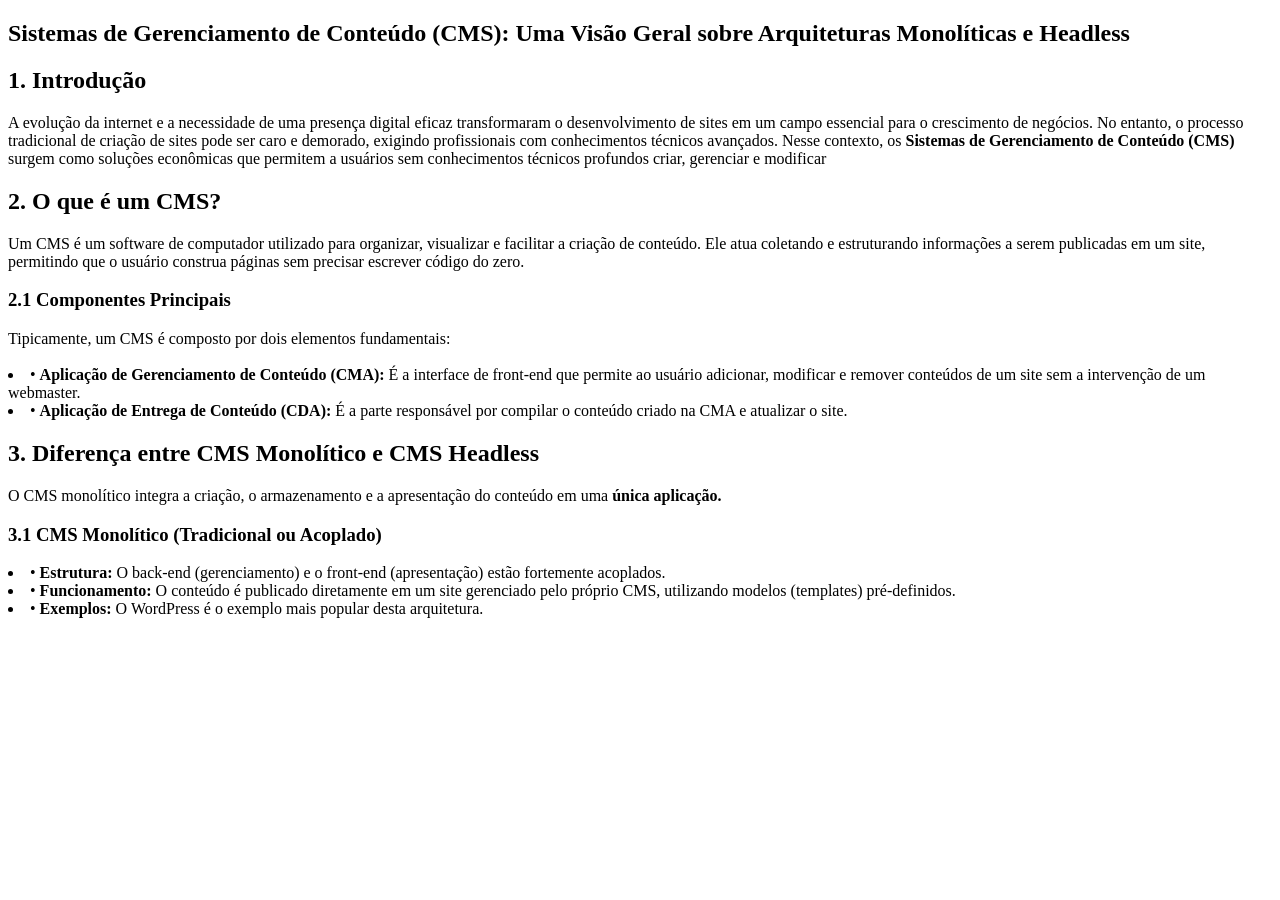
==== Atividade 3/SourceCode.html @ 50feb398 "Add files via upload" ====
<!DOCTYPE html>
<html lang="pt-BR">

<head>
    <meta charset="UTF-8">
    <meta name="viewport" content="width=device-width, initial-scale=1.0">
    <title>Document</title>
    <meta name="author" content="" width=device-width, initial-scale="1.0">
    <meta name="description" content="Sistemas de Gerenciamento de Conteúdo(CMS)">
    <meta name="keywords" content="CMS, Gerenciamento de Conteúdo, Arquiteturas,
                                    Monolítico, Headless">
    <link rel="stylesheet" href="styles/style.css">

    <title>Sistemas de Gerenciamento de Conteúdo(CMS)</title>
</head>

<body>
    <main>
        <section class="home bd-grid">
                <h1 class="titulo">
                    Sistemas de Gerenciamento de Conteúdo (CMS): Uma Visão Geral sobre Arquiteturas Monolíticas e
                    Headless
                </h1>
                <h2 class="topico-1">
                    1. Introdução
                </h2>
                <article class="introducao">
                    A evolução da internet e a necessidade de uma presença digital eficaz transformaram o desenvolvimento de sites em um campo essencial para o crescimento de negócios. No entanto, o processo tradicional de criação de sites pode ser caro e demorado, exigindo profissionais com conhecimentos técnicos avançados. Nesse contexto, os 
                    <strong>Sistemas de Gerenciamento de Conteúdo (CMS)</strong>
                    surgem como soluções econômicas que permitem a usuários sem conhecimentos técnicos profundos criar, gerenciar e modificar  
                </article>

                <h2 class="topico-2">
                    2. O que é um CMS?
                </h2>
                <article class="introducao">
                    Um CMS é um software de computador utilizado para organizar, visualizar e facilitar a criação de conteúdo. Ele atua coletando e estruturando informações a serem publicadas em um site, permitindo que o usuário construa páginas sem precisar escrever código do zero.
                </article>

                <h3 class="topico-2.1">
                    2.1 Componentes Principais
                </h3>
                <article class="introducao">
                    Tipicamente, um CMS é composto por dois elementos fundamentais:
                </article><br>
                <li class="CMA">
                    •	<strong>Aplicação de Gerenciamento de Conteúdo (CMA):</strong> É a interface de front-end que permite ao usuário adicionar, modificar e remover conteúdos de um site sem a intervenção de um webmaster.
                </li>
                <li class="CDA">
                    •	<strong>Aplicação de Entrega de Conteúdo (CDA):</strong> É a parte responsável por compilar o conteúdo criado na CMA e atualizar o site.
                </li>

                <h2 class="topico-3">
                    3. Diferença entre CMS Monolítico e CMS Headless
                </h2>
                <article>
                    O CMS monolítico integra a criação, o armazenamento e a apresentação do conteúdo em uma <strong>única aplicação.</strong>
                </article>

                <h3 class="topico-3.1">
                    3.1 CMS Monolítico (Tradicional ou Acoplado)
                </h3>
                <li class="estrutura">
                    •	<strong>Estrutura:</strong> O back-end (gerenciamento) e o front-end (apresentação) estão fortemente acoplados.
                </li>
                <li class="funcionamento">
                    •	<strong>Funcionamento:</strong> O conteúdo é publicado diretamente em um site gerenciado pelo próprio CMS, utilizando modelos (templates) pré-definidos.
                </li>
                <li class="exemplos">
                    •	<strong>Exemplos:</strong> O WordPress é o exemplo mais popular desta arquitetura.
                </li>
            
                

        </section>
    </main>


</body>

</html>
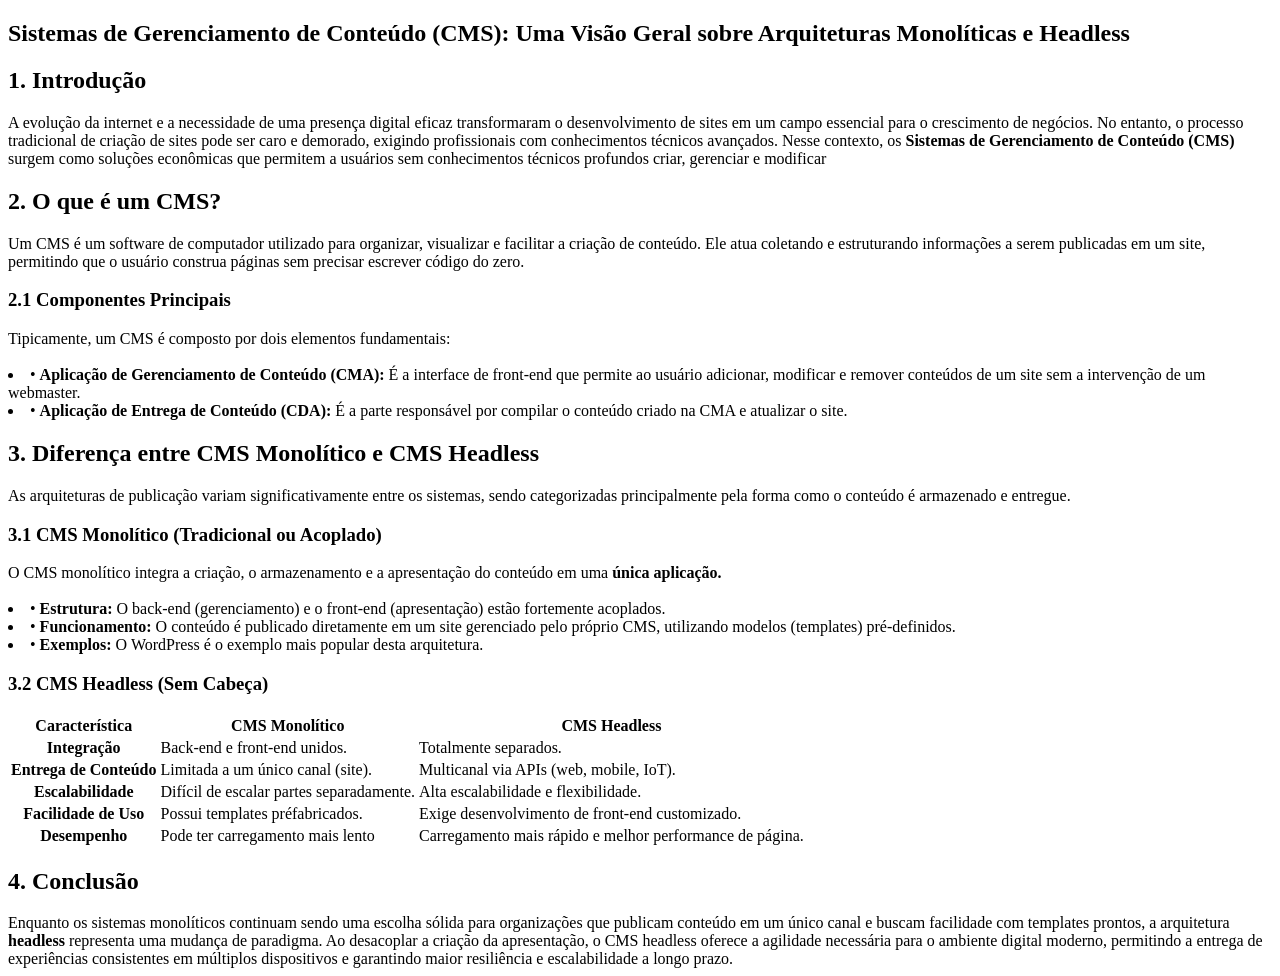
==== commit 500a01a1: "SourceCode.html update" ====
--- a/Atividade 3/SourceCode.html
+++ b/Atividade 3/SourceCode.html
@@ -17,61 +17,131 @@
 <body>
     <main>
         <section class="home bd-grid">
-                <h1 class="titulo">
-                    Sistemas de Gerenciamento de Conteúdo (CMS): Uma Visão Geral sobre Arquiteturas Monolíticas e
-                    Headless
-                </h1>
-                <h2 class="topico-1">
-                    1. Introdução
-                </h2>
-                <article class="introducao">
-                    A evolução da internet e a necessidade de uma presença digital eficaz transformaram o desenvolvimento de sites em um campo essencial para o crescimento de negócios. No entanto, o processo tradicional de criação de sites pode ser caro e demorado, exigindo profissionais com conhecimentos técnicos avançados. Nesse contexto, os 
-                    <strong>Sistemas de Gerenciamento de Conteúdo (CMS)</strong>
-                    surgem como soluções econômicas que permitem a usuários sem conhecimentos técnicos profundos criar, gerenciar e modificar  
-                </article>
+            <h1 class="titulo">
+                Sistemas de Gerenciamento de Conteúdo (CMS): Uma Visão Geral sobre Arquiteturas Monolíticas e
+                Headless
+            </h1>
+            <h2 class="topico-1">
+                1. Introdução
+            </h2>
+            <article class="introducao">
+                A evolução da internet e a necessidade de uma presença digital eficaz transformaram o desenvolvimento de
+                sites em um campo essencial para o crescimento de negócios. No entanto, o processo tradicional de
+                criação de sites pode ser caro e demorado, exigindo profissionais com conhecimentos técnicos avançados.
+                Nesse contexto, os
+                <strong>Sistemas de Gerenciamento de Conteúdo (CMS)</strong>
+                surgem como soluções econômicas que permitem a usuários sem conhecimentos técnicos profundos criar,
+                gerenciar e modificar
+            </article>
 
-                <h2 class="topico-2">
-                    2. O que é um CMS?
-                </h2>
-                <article class="introducao">
-                    Um CMS é um software de computador utilizado para organizar, visualizar e facilitar a criação de conteúdo. Ele atua coletando e estruturando informações a serem publicadas em um site, permitindo que o usuário construa páginas sem precisar escrever código do zero.
-                </article>
+            <h2 class="topico-2">
+                2. O que é um CMS?
+            </h2>
+            <article class="introducao">
+                Um CMS é um software de computador utilizado para organizar, visualizar e facilitar a criação de
+                conteúdo. Ele atua coletando e estruturando informações a serem publicadas em um site, permitindo que o
+                usuário construa páginas sem precisar escrever código do zero.
+            </article>
 
-                <h3 class="topico-2.1">
-                    2.1 Componentes Principais
-                </h3>
-                <article class="introducao">
-                    Tipicamente, um CMS é composto por dois elementos fundamentais:
-                </article><br>
-                <li class="CMA">
-                    •	<strong>Aplicação de Gerenciamento de Conteúdo (CMA):</strong> É a interface de front-end que permite ao usuário adicionar, modificar e remover conteúdos de um site sem a intervenção de um webmaster.
-                </li>
-                <li class="CDA">
-                    •	<strong>Aplicação de Entrega de Conteúdo (CDA):</strong> É a parte responsável por compilar o conteúdo criado na CMA e atualizar o site.
-                </li>
+            <h3 class="topico-2.1">
+                2.1 Componentes Principais
+            </h3>
+            <article class="introducao">
+                Tipicamente, um CMS é composto por dois elementos fundamentais:
+            </article><br>
+            <li class="CMA">
+                • <strong>Aplicação de Gerenciamento de Conteúdo (CMA):</strong> É a interface de front-end que permite
+                ao usuário adicionar, modificar e remover conteúdos de um site sem a intervenção de um webmaster.
+            </li>
+            <li class="CDA">
+                • <strong>Aplicação de Entrega de Conteúdo (CDA):</strong> É a parte responsável por compilar o conteúdo
+                criado na CMA e atualizar o site.
+            </li>
 
-                <h2 class="topico-3">
-                    3. Diferença entre CMS Monolítico e CMS Headless
-                </h2>
-                <article>
-                    O CMS monolítico integra a criação, o armazenamento e a apresentação do conteúdo em uma <strong>única aplicação.</strong>
-                </article>
+            <h2 class="topico-3">
+                3. Diferença entre CMS Monolítico e CMS Headless
+            </h2>
+            <article>
+                As arquiteturas de publicação variam significativamente entre os sistemas, sendo categorizadas
+                principalmente pela forma como o conteúdo é armazenado e entregue.
+            </article>
 
-                <h3 class="topico-3.1">
-                    3.1 CMS Monolítico (Tradicional ou Acoplado)
-                </h3>
-                <li class="estrutura">
-                    •	<strong>Estrutura:</strong> O back-end (gerenciamento) e o front-end (apresentação) estão fortemente acoplados.
-                </li>
-                <li class="funcionamento">
-                    •	<strong>Funcionamento:</strong> O conteúdo é publicado diretamente em um site gerenciado pelo próprio CMS, utilizando modelos (templates) pré-definidos.
-                </li>
-                <li class="exemplos">
-                    •	<strong>Exemplos:</strong> O WordPress é o exemplo mais popular desta arquitetura.
-                </li>
-            
-                
+            <h3 class="topico-3.1">
+                3.1 CMS Monolítico (Tradicional ou Acoplado)
+            </h3>
+            <article>
+                O CMS monolítico integra a criação, o armazenamento e a apresentação do conteúdo em uma <strong>única
+                    aplicação.</strong>
+            </article><br>
+            <li class="estrutura">
+                • <strong>Estrutura:</strong> O back-end (gerenciamento) e o front-end (apresentação) estão fortemente
+                acoplados.
+            </li>
+            <li class="funcionamento">
+                • <strong>Funcionamento:</strong> O conteúdo é publicado diretamente em um site gerenciado pelo próprio
+                CMS, utilizando modelos (templates) pré-definidos.
+            </li>
+            <li class="exemplos">
+                • <strong>Exemplos:</strong> O WordPress é o exemplo mais popular desta arquitetura.
+            </li>
 
+            <h3 class="topico-3.2">
+                3.2 CMS Headless (Sem Cabeça)
+            </h3>
+            <table>
+                <thead>
+                    <th>Característica</th>
+                    <th>CMS Monolítico</th>
+                    <th>CMS Headless</th>
+                </thead>
+                <tbody>
+                    <tr>
+                        <th>Integração</th>
+                        <td>Back-end e front-end
+                            unidos.</td>
+                        <td>Totalmente separados.</td>
+                    </tr>
+                    <tr>
+                        <th>Entrega de
+                            Conteúdo</th>
+                        <td>Limitada a um único canal
+                            (site).</td>
+                        <td>Multicanal via APIs (web, mobile,
+                            IoT).</td>
+                    </tr>
+                    <tr>
+                        <th>Escalabilidade</th>
+                        <td> Difícil de escalar partes
+                            separadamente.</td>
+                        <td>Alta escalabilidade e flexibilidade.</td>
+                    </tr>
+                    <tr>
+                        <th>Facilidade de Uso</th>
+                        <td>Possui templates préfabricados.</td>
+                        <td>Exige desenvolvimento de front-end
+                            customizado.</td>
+                    </tr>
+                    <tr>
+                        <th>Desempenho </th>
+                        <td>Pode ter carregamento mais
+                            lento</td>
+                        <td>Carregamento mais rápido e melhor
+                            performance de página.</td>
+                    </tr>
+                </tbody>
+            </table>
+
+            <h2 class="topico-4">
+                4. Conclusão
+            </h2>
+            <article>
+                Enquanto os sistemas monolíticos continuam sendo uma escolha sólida para
+                organizações que publicam conteúdo em um único canal e buscam facilidade com
+                templates prontos, a arquitetura <strong>headless</strong> representa uma mudança de paradigma. Ao
+                desacoplar a criação da apresentação, o CMS headless oferece a agilidade necessária
+                para o ambiente digital moderno, permitindo a entrega de experiências consistentes em
+                múltiplos dispositivos e garantindo maior resiliência e escalabilidade a longo prazo.
+            </article>
         </section>
     </main>
 
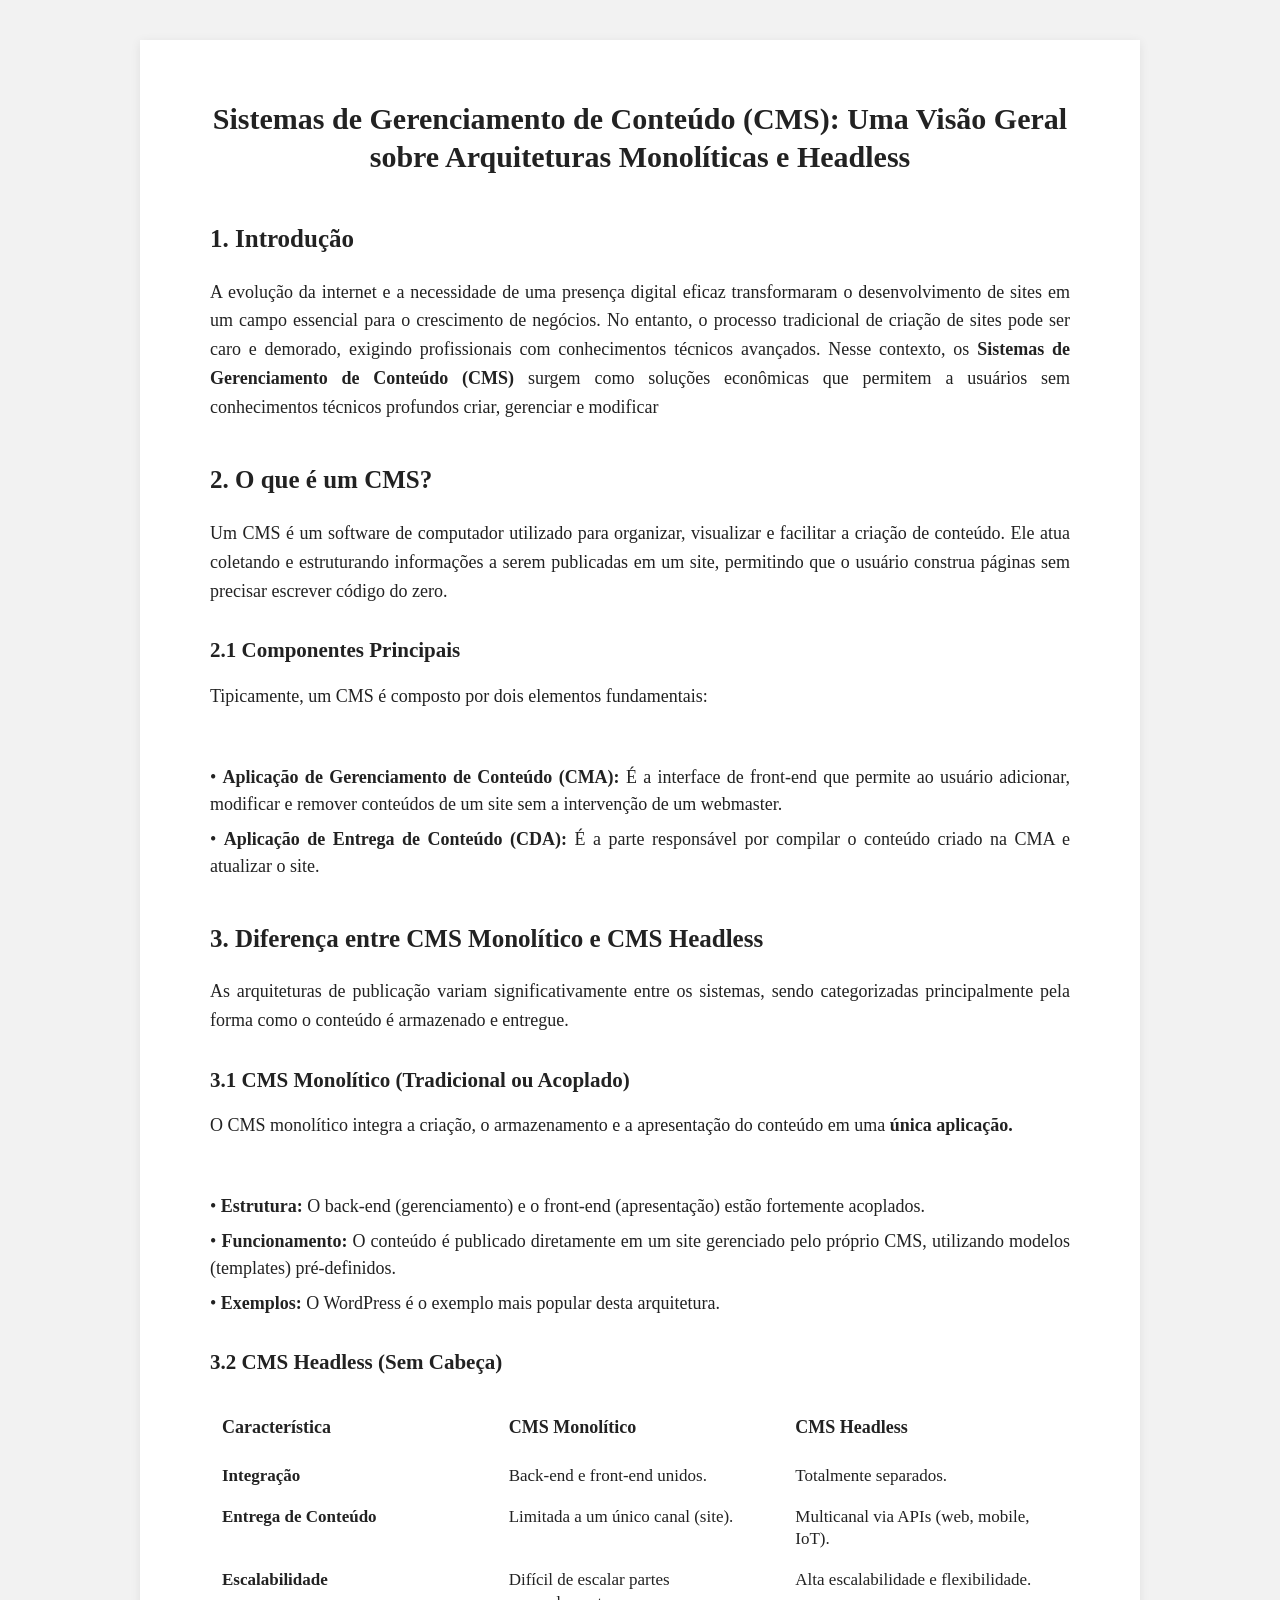
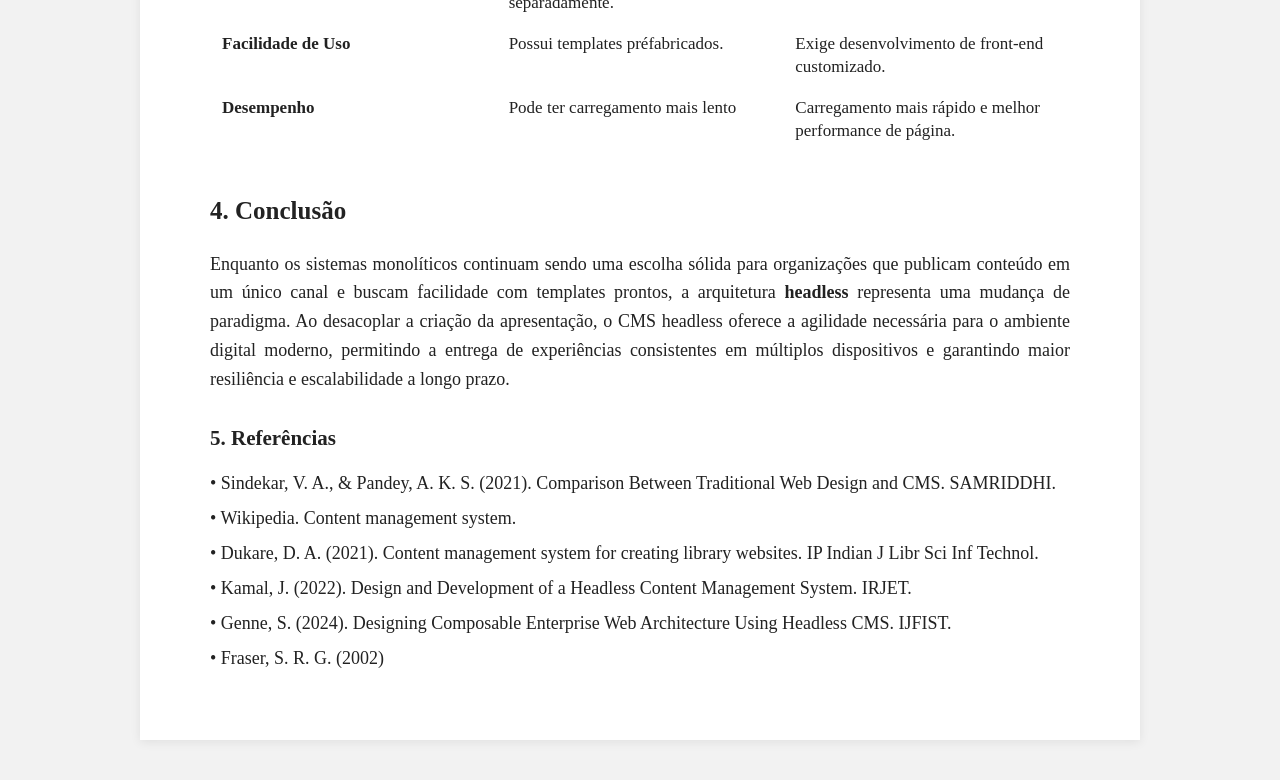
==== commit a04e2aa4: "versao final" ====
--- a/Atividade 3/SourceCode.html
+++ b/Atividade 3/SourceCode.html
@@ -4,7 +4,7 @@
 <head>
     <meta charset="UTF-8">
     <meta name="viewport" content="width=device-width, initial-scale=1.0">
-    <title>Document</title>
+    <title>Sistemas de Gerenciamento de Conteúdo(CMS)</title>
     <meta name="author" content="" width=device-width, initial-scale="1.0">
     <meta name="description" content="Sistemas de Gerenciamento de Conteúdo(CMS)">
     <meta name="keywords" content="CMS, Gerenciamento de Conteúdo, Arquiteturas,
@@ -142,6 +142,26 @@
                 para o ambiente digital moderno, permitindo a entrega de experiências consistentes em
                 múltiplos dispositivos e garantindo maior resiliência e escalabilidade a longo prazo.
             </article>
+
+            <h3 class="topico-5">
+                5. Referências
+            </h3>
+            <li class="refs">
+                • Sindekar, V. A., & Pandey, A. K. S. (2021). Comparison Between Traditional
+                Web Design and CMS. SAMRIDDHI.</li>
+            <li>
+                • Wikipedia. Content management system.</li>
+            <li>
+                • Dukare, D. A. (2021). Content management system for creating library websites.
+                IP Indian J Libr Sci Inf Technol.</li>
+            <li>
+                • Kamal, J. (2022). Design and Development of a Headless Content Management
+                System. IRJET.</li>
+            <li>
+                • Genne, S. (2024). Designing Composable Enterprise Web Architecture Using
+                Headless CMS. IJFIST.</li>
+            <li>
+                • Fraser, S. R. G. (2002)</li>
         </section>
     </main>
 
--- a/Atividade 3/styles/style.css
+++ b/Atividade 3/styles/style.css
@@ -0,0 +1,112 @@
+* {
+    margin: 0;
+    padding: 0;
+    box-sizing: border-box;
+}
+
+body {
+    background-color: #f2f2f2;
+    color: #222;
+    font-family: Georgia, 'Times New Roman', serif;
+    font-size: 18px;
+    line-height: 1.5;
+}
+
+main {
+    width: 100%;
+}
+
+.home {
+    width: 90%;
+    max-width: 1000px;
+    margin: 40px auto;
+    padding: 60px 70px;
+    background-color: white;
+    box-shadow: 0 2px 10px rgba(0, 0, 0, 0.08);
+}
+
+.titulo {
+    font-size: 30px;
+    line-height: 1.25;
+    text-align: center;
+
+    margin-bottom: 45px;
+
+    font-weight: bold;
+}
+
+h2 {
+    font-size: 25px;
+    margin-top: 40px;
+    margin-bottom: 20px;
+
+    font-weight: bold;
+}
+
+h3 {
+    font-size: 21px;
+    margin-top: 30px;
+    margin-bottom: 15px;
+
+    font-weight: bold;
+}
+
+article {
+    margin-bottom: 18px;
+
+    text-align: justify;
+
+    line-height: 1.6;
+}
+
+li {
+    list-style: none;
+
+    margin: 8px 0;
+
+    text-align: justify;
+
+    line-height: 1.5;
+}
+
+table {
+    width: 100%;
+
+    margin-top: 25px;
+    margin-bottom: 35px;
+
+    border-collapse: collapse;
+
+    table-layout: fixed;
+}
+
+thead th {
+    font-size: 18px;
+    font-weight: bold;
+
+    text-align: left;
+    vertical-align: top;
+
+    padding: 10px 12px 15px;
+}
+
+tbody th,
+tbody td {
+    text-align: left;
+    vertical-align: top;
+
+    padding: 9px 12px;
+
+    font-size: 17px;
+    line-height: 1.35;
+}
+
+tbody th {
+    width: 23%;
+
+    font-weight: bold;
+}
+
+tbody td {
+    width: 38.5%;
+}
